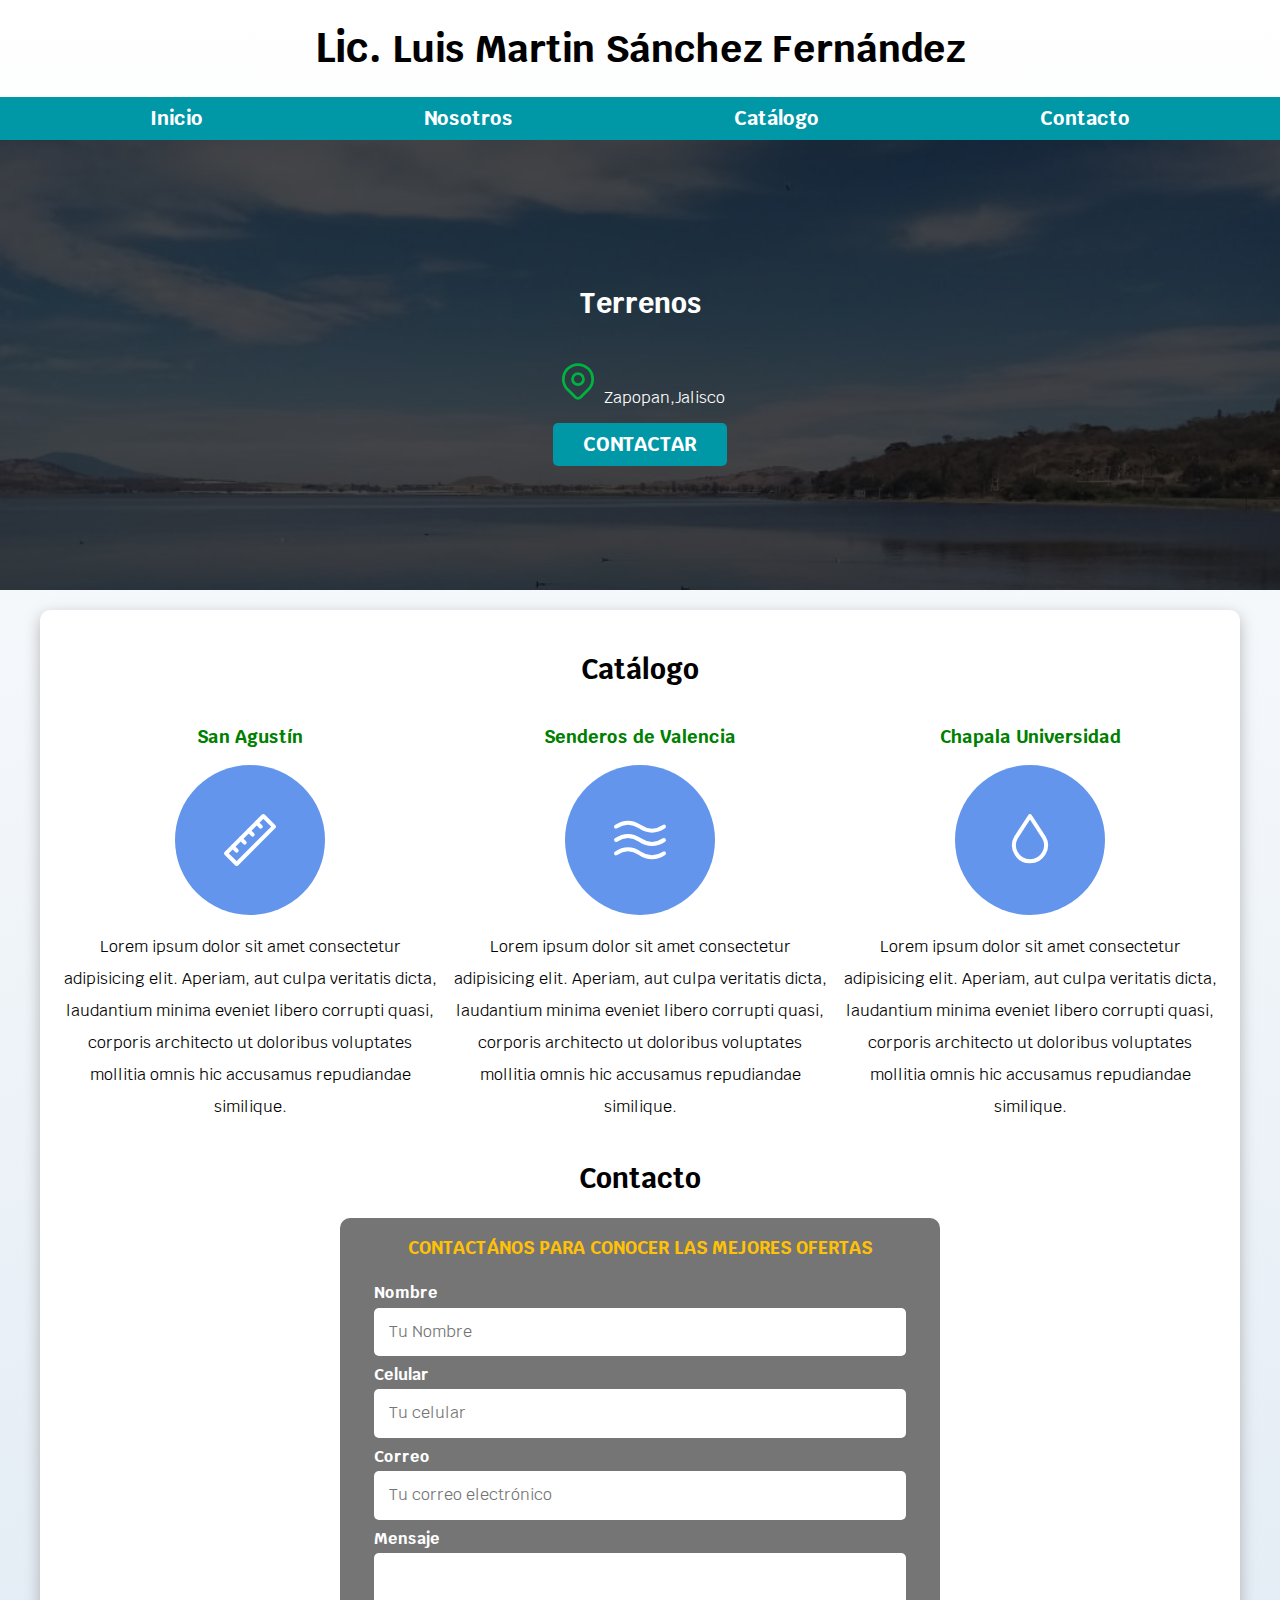
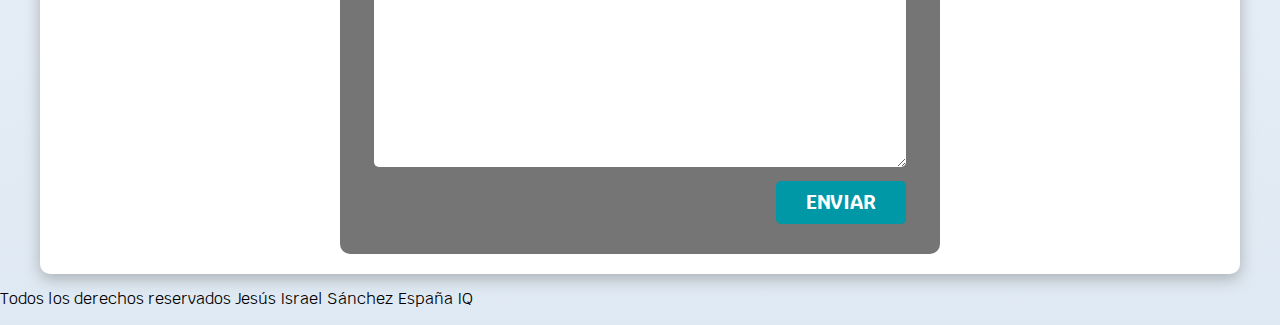
==== freelancer_inicio/index.html @ cafef72e "Add files via upload" ====
<!DOCTYPE html>
<html lang="en">
<head>
    <meta charset="UTF-8">
    <meta http-equiv="X-UA-Compatible" content="IE=edge">
    <meta name="viewport" content="width=device-width, initial-scale=1.0">
    <title>Otzo Pary</title>
    <link rel="preload" href="css/normalize.css" as="style">
    <link rel="stylesheet" href="css/normalize.css">
    <link href="https://fonts.googleapis.com/css2?family=Krub:wght@400;700&display=swap" rel="stylesheet">
    <link rel="preload" href="css/styles.css" as="style">
    <link href="css/styles.css" rel="stylesheet">
</head>
<body>
    <header>
        <h1 class="titulo"><span>Lic.</span> Luis Martin Sánchez Fernández</h1> 
    </header>

    <div class="nav-bg">
    <nav class="navegación-principal contenedor">
        <a href="#">Inicio</a>
        <a href="nosotros.html">Nosotros</a>
        <a href="#">Catálogo</a>
        <a href="#">Contacto</a>
    </nav>
    </div>

    <section class="hero">
        <div class="contenido-hero">
            <h2>Terrenos</h2>
             <p>
                <svg xmlns="http://www.w3.org/2000/svg" class="icon icon-tabler icon-tabler-map-pin" width="44" height="44" viewBox="0 0 24 24" stroke-width="1.5" stroke="#00b341" fill="none" stroke-linecap="round" stroke-linejoin="round">
                    <path stroke="none" d="M0 0h24v24H0z" fill="none"/>
                    <circle cx="12" cy="11" r="3" />                <path d="M17.657 16.657l-4.243 4.243a2 2 0 0 1 -2.827 0l-4.244 -4.243a8 8 0 1 1 11.314 0z" />
                </svg> 
                Zapopan,Jalisco</p>
             <a class="boton" href="#">Contactar</a>
        </div>
    </section>
  
<main class="contenedor sombra">
    <h2>Catálogo</h2>

    <div class="servicios">
        <section class="servicio">
            <h3>San Agustín</h3>
            <div class="iconos">
                <svg xmlns="http://www.w3.org/2000/svg" class="icon icon-tabler icon-tabler-ruler-2" width="64" height="64" viewBox="0 0 24 24" stroke-width="1.5" stroke="#ffffff" fill="none" stroke-linecap="round" stroke-linejoin="round">
                    <path stroke="none" d="M0 0h24v24H0z" fill="none"/>
                    <path d="M17 3l4 4l-14 14l-4 -4z" />
                    <path d="M16 7l-1.5 -1.5" />
                    <path d="M13 10l-1.5 -1.5" />
                    <path d="M10 13l-1.5 -1.5" />
                    <path d="M7 16l-1.5 -1.5" />
                </svg>
            </div>
             <p>Lorem ipsum dolor sit amet consectetur adipisicing elit. Aperiam, aut culpa veritatis dicta, laudantium minima eveniet libero corrupti quasi, corporis architecto ut doloribus voluptates mollitia omnis hic accusamus repudiandae similique.</p>
        </section>

    <section class="servicio">
            <h3>Senderos de Valencia</h3>
            <div class="iconos">
                <svg xmlns="http://www.w3.org/2000/svg" class="icon icon-tabler icon-tabler-ripple" width="64" height="64" viewBox="0 0 24 24" stroke-width="1.5" stroke="#ffffff" fill="none" stroke-linecap="round" stroke-linejoin="round">
                    <path stroke="none" d="M0 0h24v24H0z" fill="none"/>
                    <path d="M3 7c3 -2 6 -2 9 0s6 2 9 0" />
                    <path d="M3 17c3 -2 6 -2 9 0s6 2 9 0" />
                    <path d="M3 12c3 -2 6 -2 9 0s6 2 9 0" />
                </svg>
            </div>

   <p>Lorem ipsum dolor sit amet consectetur adipisicing elit. Aperiam, aut culpa veritatis dicta, laudantium minima eveniet libero corrupti quasi, corporis architecto ut doloribus voluptates mollitia omnis hic accusamus repudiandae similique.</p>
    </section>

    <section class="servicio">
            <h3>Chapala Universidad</h3>
            <div class="iconos">
                <svg xmlns="http://www.w3.org/2000/svg" class="icon icon-tabler icon-tabler-droplet" width="64" height="64" viewBox="0 0 24 24" stroke-width="1.5" stroke="#ffffff" fill="none" stroke-linecap="round" stroke-linejoin="round">
                    <path stroke="none" d="M0 0h24v24H0z" fill="none"/>
                    <path d="M6.8 11a6 6 0 1 0 10.396 0l-5.197 -8l-5.2 8z" />
                </svg>
            </div>

            <p>Lorem ipsum dolor sit amet consectetur adipisicing elit. Aperiam, aut culpa veritatis dicta, laudantium minima eveniet libero corrupti quasi, corporis architecto ut doloribus voluptates mollitia omnis hic accusamus repudiandae similique.</p>
    </section>
    </div><!--Cierre servicios-->

    <section>
        <h2>Contacto</h2>
            <form class="formulario">
                <fieldset>
                    <legend>Contactános para conocer las mejores ofertas</legend>

                    <div class="contenedor-campos">
                        <div class="campo">
                            <label for="">Nombre</label>
                            <input class="input-text" type="text" placeholder="Tu Nombre">
                        </div>
                        
                        <div class="campo">
                            <label for="">Celular</label>
                            <input class="input-text" type="tel" placeholder="Tu celular">
                        </div>

                        <div class="campo">
                            <label for="">Correo</label>
                            <input class="input-text" type="email" placeholder="Tu correo electrónico">
                        </div>

                        <div class="campo">
                            <label for="">Mensaje</label>
                            <textarea class="input-text" name="" id="" cols="30" rows="10"></textarea>
                        </div>
                    </div><!--Contenedor-campos-->

                    <div class="alinear-derecha">
                        <input class="boton w-sm-100" type="submit" value="Enviar">
                    </div>
                </fieldset>
            </form>
    </section>
</main>

<footer>
   <p>Todos los derechos reservados Jesús Israel Sánchez España IQ</p>
</footer>

</body>
</html>
---- freelancer_inicio/css/styles.css ----
:root{
    --blanco:#ffffff;
    --oscuro:#212121;
    --primario:#FFC107;
    --secundario: #0097A7;
    --gris:#757575;
    --azuldegradado:#DFE9F3;
}
/*Globales*/
html{
    font-size: 62.5%;
    box-sizing: border-box;
}
*, *:before, *:after {
    box-sizing: inherit;
  }
body{
    font-size: 16px;
    font-family: 'Krub', sans-serif;
    background-image: linear-gradient(to top,var(--azuldegradado)0%,var(--blanco) 100% );
}
.contenedor{
    max-width: 120rem;
    margin: 0 auto;
}
.boton{
    background-color: var(--secundario);
    color: var(--blanco);
    padding: 1rem 3rem;
    margin: 0 auto;
    font-size: 2rem;
    text-decoration: none;
    text-transform: uppercase;
    font-weight: bold;
    border-radius: 0.5rem;
    width: 90%;
    text-align: center;
    border:none;
}
@media(min-width: 768px) {
    .boton{
        width: auto;
    }
}
.boton:hover{
    cursor: pointer;
}
.sombra{
box-shadow: 0px 5px 15px 0px rgba(112,112,112,0.48);
background-color: var(--blanco);
padding: 2rem;
border-radius: 1rem;
}
/*Tipografia*/
h1{
    font-size: 3.8rem;
}
h2{
    font-size: 2.8rem;
}
h3{
    font-size: 1.8rem;
}
h1,h2,h3{
    text-align: center;
}
/*Titulos*/
.titulo span{
    font-size: 4rem;
}
/*Utilidades*/
.w-sm-100{
    width: 100%;
}
@media(min-width: 768px) {
    .w-sm-100{
        width: auto;
    }
}
.alinear-derecha{   
    display: grid;
    justify-content: flex-end;
}
/*Navegación principal*/
.nav-bg{
    background-color: var(--secundario);
}
.navegación-principal{
    display: flex;
    flex-direction: column;
}
@media(min-width: 768px) {
    .navegación-principal{
        flex-direction: row;
        justify-content: space-around;
    }
}
.navegación-principal a{
    display: block;
    text-align: center;
    color: var(--blanco);
    text-decoration: none;
    font-size: 2rem;
    font-weight: 700;
    padding: 1rem;
}
.navegación-principal a:hover{
    background-color: var(--primario);
    color: var(--oscuro);
}
/* Hero*/
.hero{
    background-image: url(../img/Valencia3.jpg);
    background-repeat: no-repeat;
    background-size: cover;
    height: 450px;
    position: relative;
    margin-bottom: 2rem;
}
.contenido-hero{
    position: absolute;
    background-color:rgba(0, 0, 0,0.7);/**Anterior**/
    width: 100%;
    height: 100%;

    display: flex;
    flex-direction: column;
    align-items: center;
    justify-content: center;
}
.contenido-hero h2,
.contenido-hero p{
    color: var(--blanco);
}
/**Servicios**/
@media(min-width: 768px) {
    .servicios{
        display: grid;
        grid-template-columns: repeat(3,1fr);
        column-gap:1rem;
    }   
}
.servicio{
    display: flex;
    flex-direction: column;
    align-items: center;
}
.servicio h3{
    color: green;
    font-weight: 700;
}
.servicio p{
    line-height: 2;
    text-align: center;
}
.servicio .iconos{
     height: 15rem;
     width: 15rem;
     background-color: cornflowerblue;
     border-radius: 50%;
     display: flex;
     justify-content: space-evenly;
     align-items: center;
}
/**Contacto**/
.formulario{
    background-color: var(--gris);
    width: min(60rem,100%);/**Utilizar el valor más pequeño**/
    margin: 0 auto;
    padding: 2rem;
    border-radius: 1rem;
}
.formulario fieldset{
    border: none;
}
.formulario legend{
    text-align: center;
    font-size: 1.8rem;
    text-transform: uppercase;
    font-weight: 700;
    color: var(--primario);
    margin-bottom: 2rem};
}
.contenedor-campos{

}
.campo{
    margin-bottom: 1rem;
}
.campo label{
    color: var(--blanco);
    font-weight: bold;
    margin-bottom: 0.5rem;
    display: block;
}
.input-text{
    width: 100%;
    border: none;
    padding: 1.5rem;
    border-radius: 0.5rem;
}
---- freelancer_inicio/css/styles.css ----
:root{
    --blanco:#ffffff;
    --oscuro:#212121;
    --primario:#FFC107;
    --secundario: #0097A7;
    --gris:#757575;
    --azuldegradado:#DFE9F3;
}
/*Globales*/
html{
    font-size: 62.5%;
    box-sizing: border-box;
}
*, *:before, *:after {
    box-sizing: inherit;
  }
body{
    font-size: 16px;
    font-family: 'Krub', sans-serif;
    background-image: linear-gradient(to top,var(--azuldegradado)0%,var(--blanco) 100% );
}
.contenedor{
    max-width: 120rem;
    margin: 0 auto;
}
.boton{
    background-color: var(--secundario);
    color: var(--blanco);
    padding: 1rem 3rem;
    margin: 0 auto;
    font-size: 2rem;
    text-decoration: none;
    text-transform: uppercase;
    font-weight: bold;
    border-radius: 0.5rem;
    width: 90%;
    text-align: center;
    border:none;
}
@media(min-width: 768px) {
    .boton{
        width: auto;
    }
}
.boton:hover{
    cursor: pointer;
}
.sombra{
box-shadow: 0px 5px 15px 0px rgba(112,112,112,0.48);
background-color: var(--blanco);
padding: 2rem;
border-radius: 1rem;
}
/*Tipografia*/
h1{
    font-size: 3.8rem;
}
h2{
    font-size: 2.8rem;
}
h3{
    font-size: 1.8rem;
}
h1,h2,h3{
    text-align: center;
}
/*Titulos*/
.titulo span{
    font-size: 4rem;
}
/*Utilidades*/
.w-sm-100{
    width: 100%;
}
@media(min-width: 768px) {
    .w-sm-100{
        width: auto;
    }
}
.alinear-derecha{   
    display: grid;
    justify-content: flex-end;
}
/*Navegación principal*/
.nav-bg{
    background-color: var(--secundario);
}
.navegación-principal{
    display: flex;
    flex-direction: column;
}
@media(min-width: 768px) {
    .navegación-principal{
        flex-direction: row;
        justify-content: space-around;
    }
}
.navegación-principal a{
    display: block;
    text-align: center;
    color: var(--blanco);
    text-decoration: none;
    font-size: 2rem;
    font-weight: 700;
    padding: 1rem;
}
.navegación-principal a:hover{
    background-color: var(--primario);
    color: var(--oscuro);
}
/* Hero*/
.hero{
    background-image: url(../img/Valencia3.jpg);
    background-repeat: no-repeat;
    background-size: cover;
    height: 450px;
    position: relative;
    margin-bottom: 2rem;
}
.contenido-hero{
    position: absolute;
    background-color:rgba(0, 0, 0,0.7);/**Anterior**/
    width: 100%;
    height: 100%;

    display: flex;
    flex-direction: column;
    align-items: center;
    justify-content: center;
}
.contenido-hero h2,
.contenido-hero p{
    color: var(--blanco);
}
/**Servicios**/
@media(min-width: 768px) {
    .servicios{
        display: grid;
        grid-template-columns: repeat(3,1fr);
        column-gap:1rem;
    }   
}
.servicio{
    display: flex;
    flex-direction: column;
    align-items: center;
}
.servicio h3{
    color: green;
    font-weight: 700;
}
.servicio p{
    line-height: 2;
    text-align: center;
}
.servicio .iconos{
     height: 15rem;
     width: 15rem;
     background-color: cornflowerblue;
     border-radius: 50%;
     display: flex;
     justify-content: space-evenly;
     align-items: center;
}
/**Contacto**/
.formulario{
    background-color: var(--gris);
    width: min(60rem,100%);/**Utilizar el valor más pequeño**/
    margin: 0 auto;
    padding: 2rem;
    border-radius: 1rem;
}
.formulario fieldset{
    border: none;
}
.formulario legend{
    text-align: center;
    font-size: 1.8rem;
    text-transform: uppercase;
    font-weight: 700;
    color: var(--primario);
    margin-bottom: 2rem};
}
.contenedor-campos{

}
.campo{
    margin-bottom: 1rem;
}
.campo label{
    color: var(--blanco);
    font-weight: bold;
    margin-bottom: 0.5rem;
    display: block;
}
.input-text{
    width: 100%;
    border: none;
    padding: 1.5rem;
    border-radius: 0.5rem;
}
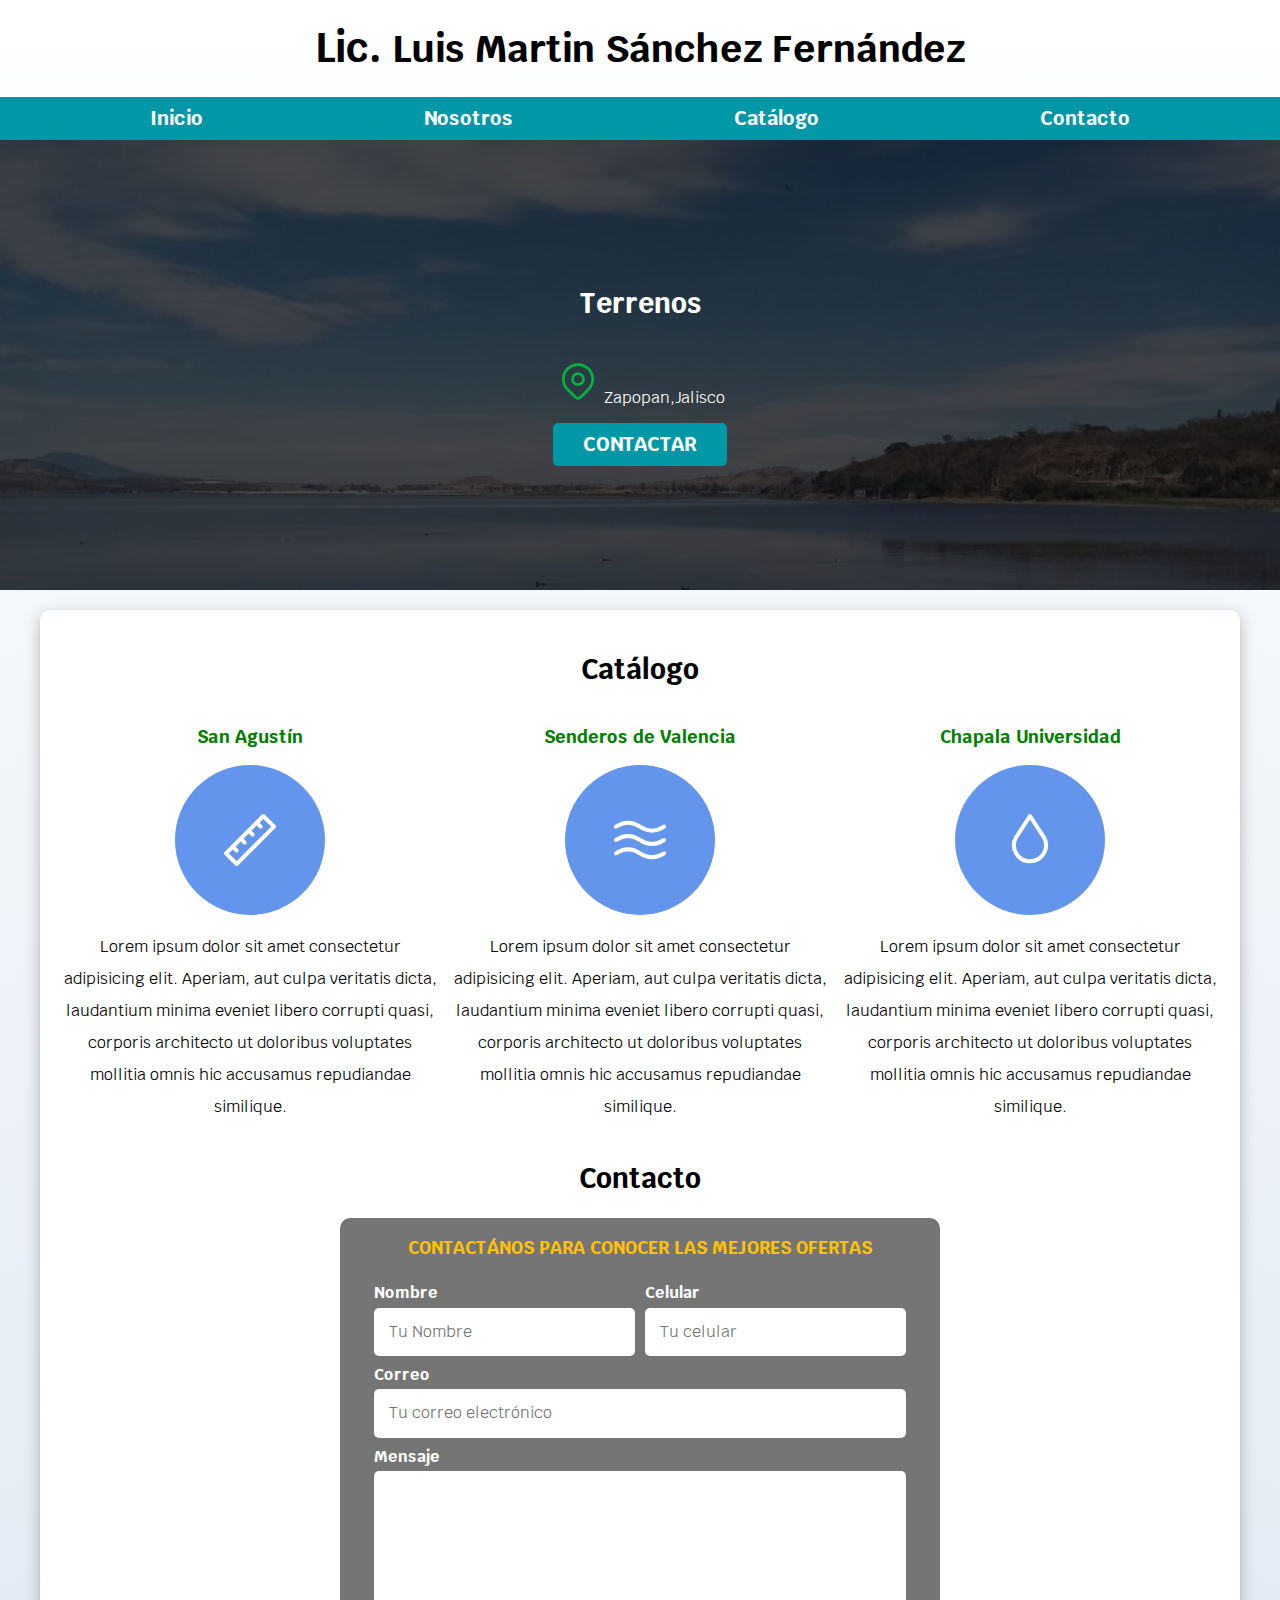
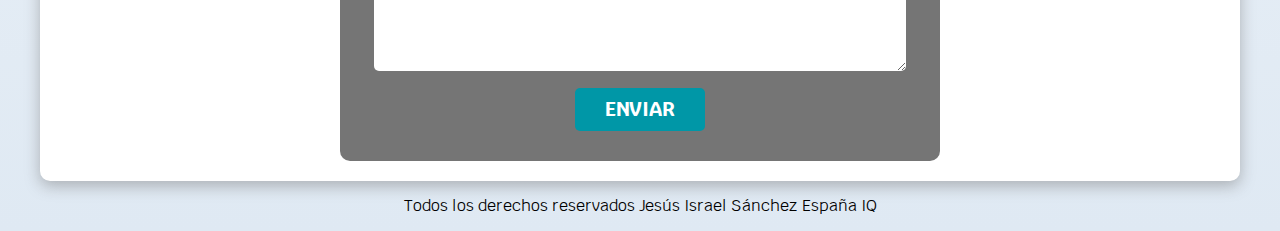
==== commit 186e8d77: "Add files via upload" ====
--- a/freelancer_inicio/index.html
+++ b/freelancer_inicio/index.html
@@ -120,7 +120,7 @@
     </section>
 </main>
 
-<footer>
+<footer class="footer">
    <p>Todos los derechos reservados Jesús Israel Sánchez España IQ</p>
 </footer>
 
--- a/freelancer_inicio/css/styles.css
+++ b/freelancer_inicio/css/styles.css
@@ -78,7 +78,7 @@
     }
 }
 .alinear-derecha{   
-    display: grid;
+    display: flex;
     justify-content: flex-end;
 }
 /*Navegación principal*/
@@ -179,10 +179,19 @@
     text-transform: uppercase;
     font-weight: 700;
     color: var(--primario);
-    margin-bottom: 2rem};
-}
-.contenedor-campos{
-
+    margin-bottom: 2rem;
+}
+@media(min-width: 768px) {
+    .contenedor-campos{
+        display: grid;
+        grid-template-columns: repeat(2, 1fr);
+        grid-template-rows: auto auto 24rem;
+        column-gap: 1rem;      
+    }
+    .campo:nth-child(3),
+    .campo:nth-child(4){
+        grid-column: 1/3;
+    }
 }
 .campo{
     margin-bottom: 1rem;
@@ -192,6 +201,9 @@
     font-weight: bold;
     margin-bottom: 0.5rem;
     display: block;
+}
+.campo textarea{
+    height: 20rem;
 }
 .input-text{
     width: 100%;
@@ -199,3 +211,8 @@
     padding: 1.5rem;
     border-radius: 0.5rem;
 }
+
+/**footer**/
+.footer{
+    text-align: center;
+}--- a/freelancer_inicio/css/styles.css
+++ b/freelancer_inicio/css/styles.css
@@ -78,7 +78,7 @@
     }
 }
 .alinear-derecha{   
-    display: grid;
+    display: flex;
     justify-content: flex-end;
 }
 /*Navegación principal*/
@@ -179,10 +179,19 @@
     text-transform: uppercase;
     font-weight: 700;
     color: var(--primario);
-    margin-bottom: 2rem};
-}
-.contenedor-campos{
-
+    margin-bottom: 2rem;
+}
+@media(min-width: 768px) {
+    .contenedor-campos{
+        display: grid;
+        grid-template-columns: repeat(2, 1fr);
+        grid-template-rows: auto auto 24rem;
+        column-gap: 1rem;      
+    }
+    .campo:nth-child(3),
+    .campo:nth-child(4){
+        grid-column: 1/3;
+    }
 }
 .campo{
     margin-bottom: 1rem;
@@ -192,6 +201,9 @@
     font-weight: bold;
     margin-bottom: 0.5rem;
     display: block;
+}
+.campo textarea{
+    height: 20rem;
 }
 .input-text{
     width: 100%;
@@ -199,3 +211,8 @@
     padding: 1.5rem;
     border-radius: 0.5rem;
 }
+
+/**footer**/
+.footer{
+    text-align: center;
+}